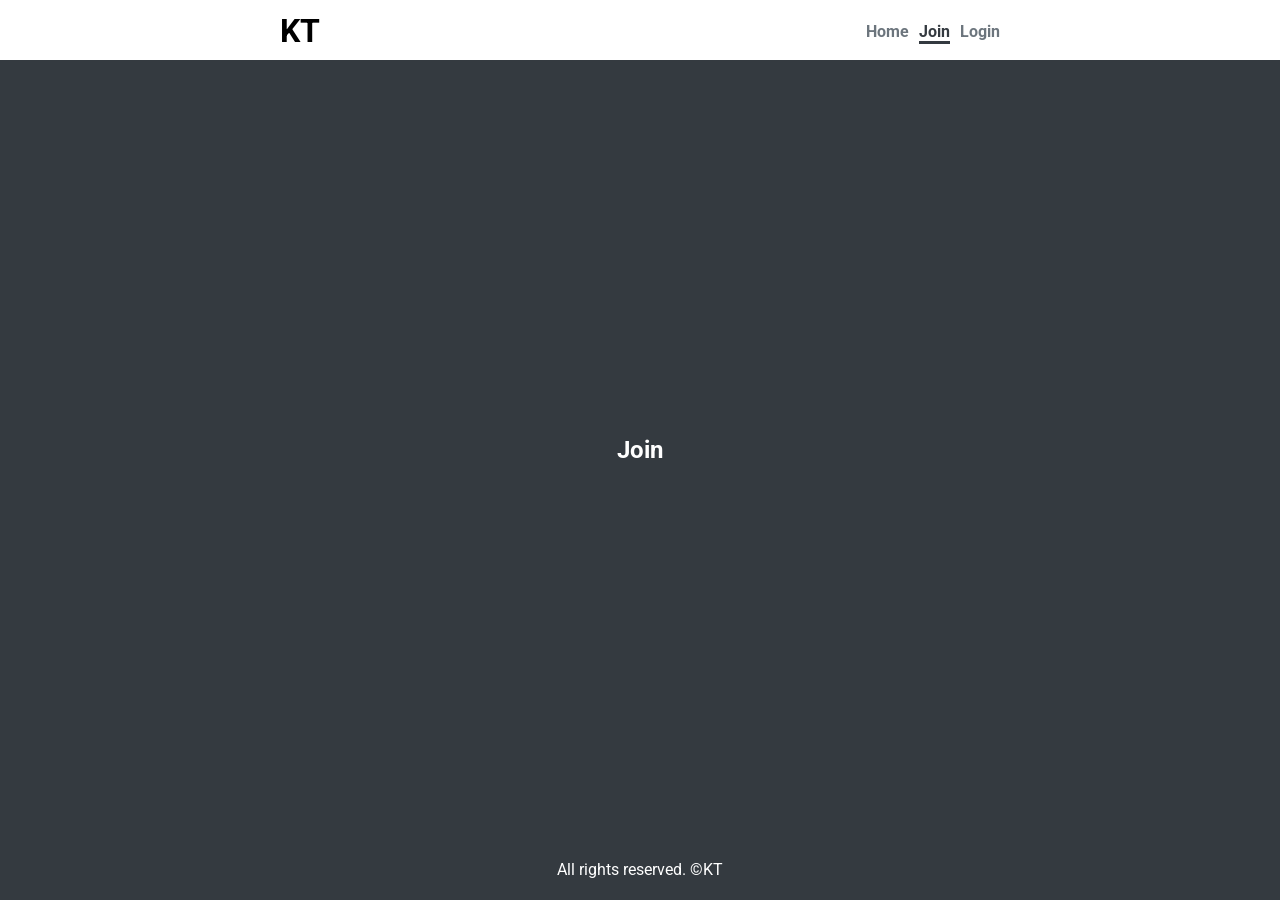
==== kt/web_programming/code/web/join.html @ c7207fb5 "web+ctl" ====
<!DOCTYPE html>
<html lang="en">
  <head>
    <meta charset="UTF-8" />
    <meta name="viewport" content="width=device-width, initial-scale=1.0" />
    <title>Join</title>
    <link rel="icon" href="https://www.kt.com/favicon.ico" />
    <link rel="stylesheet" href="css/main.css" />
    <!-- web font -->
    <link rel="preconnect" href="https://fonts.googleapis.com" />
    <link rel="preconnect" href="https://fonts.gstatic.com" crossorigin />
    <link
      href="https://fonts.googleapis.com/css2?family=Roboto:ital,wght@0,100;0,300;0,400;0,500;0,700;0,900;1,100;1,300;1,400;1,500;1,700;1,900&display=swap"
      rel="stylesheet"
    />
  </head>
  <body>
    <header>
      <nav>
        <label><b>KT</b></label>
        <!-- ul>(li>a)*3 -->
        <ul>
          <li><a href="index.html">Home</a></li>
          <li><a href="join.html" class="active">Join</a></li>
          <li><a href="login.html">Login</a></li>
        </ul>
      </nav>
    </header>
    <main class="contents">
      <section class="wrap">
        <h1>Join</h1>
      </section>
    </main>
    <footer>
      <p>All rights reserved. ©KT</p>
    </footer>
  </body>
</html>
---- kt/web_programming/code/web/css/main.css ----
html,
body {
  margin: 0;
  height: 100%;
  background-color: #343a40;
  color: white;
  font-family: "Roboto";
}

header {
  height: 60px;
  background-color: white;
  color: black;
}
header > nav {
  max-width: 720px;
  padding: 12px 20px;
  margin: 0 auto;
}

header > nav > label {
  font-size: 32px;
  margin-top: 10px;
}

header > nav > ul {
  float: right;
  margin-top: 10px;
}

header > nav > ul > li {
  float: left;
  list-style: none;
  margin-left: 10px;
}

header > nav > ul > li > a {
  color: #6c757d;
  text-decoration: none;
  font-weight: bold;
}

header > nav > ul > li > a.active {
  color: #343a40;
  border-bottom: 3px solid #343a40;
}

footer {
  max-width: 720px;
  margin: 0 auto;
  height: 20px;
  padding: 20px;
  text-align: center;
}

footer > p {
  margin: 0;
}

main {
  height: calc(100% - 120px);
  padding: 0 20px;
  max-width: 720px;
  margin: 0 auto;
  text-align: center;
  display: table;
}

main > section {
  display: table-cell;
  vertical-align: middle;
}

main > section > button {
  padding: 16px 20px;
  background-color: white;
  border: none;
  border-radius: 5px;
  font-size: 16px;
  font-weight: bold;
  cursor: pointer;
}

main > section > button:hover {
  background-color: #f33;
  color: white;
}
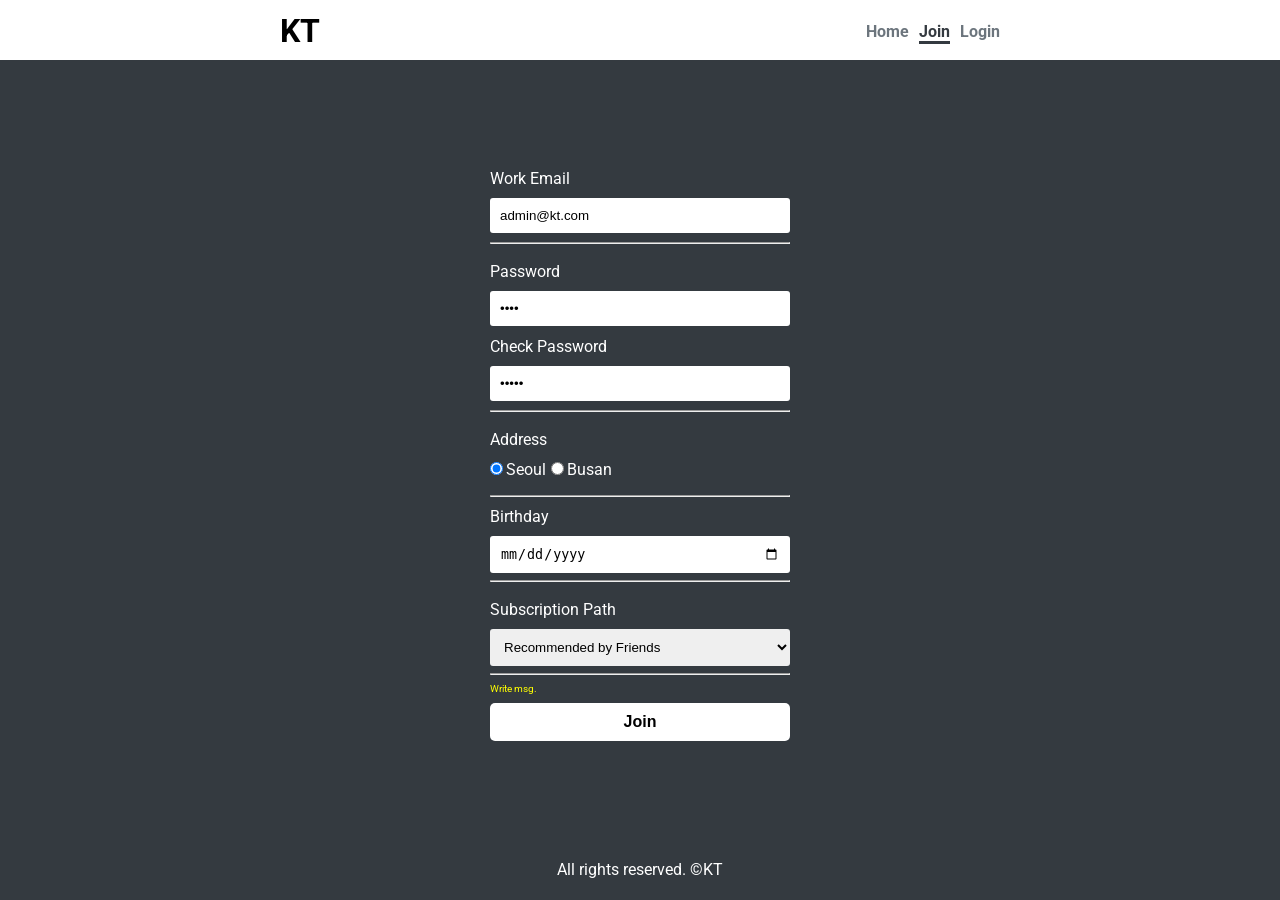
==== commit 12e46d99: "webprogramming_review2" ====
--- a/kt/web_programming/code/web/join.html
+++ b/kt/web_programming/code/web/join.html
@@ -6,6 +6,7 @@
     <title>Join</title>
     <link rel="icon" href="https://www.kt.com/favicon.ico" />
     <link rel="stylesheet" href="css/main.css" />
+    <link rel="stylesheet" href="css/join.css" />
     <!-- web font -->
     <link rel="preconnect" href="https://fonts.googleapis.com" />
     <link rel="preconnect" href="https://fonts.gstatic.com" crossorigin />
@@ -28,7 +29,43 @@
     </header>
     <main class="contents">
       <section class="wrap">
-        <h1>Join</h1>
+        <div class="join-wrap">
+          <div class="attr-wrap">
+            <label>Work Email</label><br />
+            <input id="email" type="email" placeholder="input email address." value="admin@kt.com"/>
+          </div>
+          <hr />
+          <div class="attr-wrap">
+            <label>Password</label><br />
+            <input id="pw" type="password" placeholder="input password." value="1234"/>
+          </div>
+          <div class="attr-wrap">
+            <label>Check Password</label><br />
+            <input id="ckpw" type="password" placeholder="input password." value="12345"/>
+          </div>
+          <hr />
+          <div class="attr-wrap">
+            <label>Address</label><br>
+            <div class="input-addr">
+              <label><input type="radio" name="addr" checked>Seoul</label>
+              <label><input type="radio" name="addr">Busan</label>
+            </div>
+          </div><hr class="m-0">
+          <div class="attr-wrap">
+            <label>Birthday</label><br>
+            <input type="date" id="birth" value="'2000-03-23">
+          </div><hr>
+          <div class="attr-wrap">
+            <label>Subscription Path</label><br>
+            <select name="" id="subscription">
+              <option value="opt0">Not Selected</option>
+              <option value="opt1" selected>Recommended by Friends</option>
+              <option value="opt2">Advertisement</option>
+            </select>
+          </div><hr>
+          <small class="msg">Write msg.</small>
+        </div>
+        <button id="join-btn" type="button">Join</button>
       </section>
     </main>
     <footer>
--- a/kt/web_programming/code/web/css/join.css
+++ b/kt/web_programming/code/web/css/join.css
@@ -0,0 +1,50 @@
+.join-wrap {
+    width: 300px;
+}
+
+#email, #pw, #ckpw, #birth, #subscription {
+    border: none;
+    border-radius: 3px;
+    padding: 10px;
+    margin-top: 10px;
+    width: calc(100% - 20px); /* !important; */
+}
+
+#subscription {
+    width: 100% !important;
+}
+
+.attr-wrap {
+    height: 75px;
+}
+
+.join-wrap>.attr-wrap>label {
+    float: left;
+    margin-top: 10px;
+}
+
+.m-0 {
+    margin: 0;
+}
+.input-addr {
+    margin: 10px 0px 0px -5px;
+}
+.input-addr > label {
+    float: left;
+    margin-top: 10px;
+}
+
+.msg {
+    /* display: none; */
+    float: left; 
+/* float: left하면 height가 없어진다 */
+    height: 0px;
+    font-size: 10px;
+    color: yellow;
+}
+
+#join-btn {
+    margin-top: 20px;
+    width: 100%;
+    padding: 10px;
+}
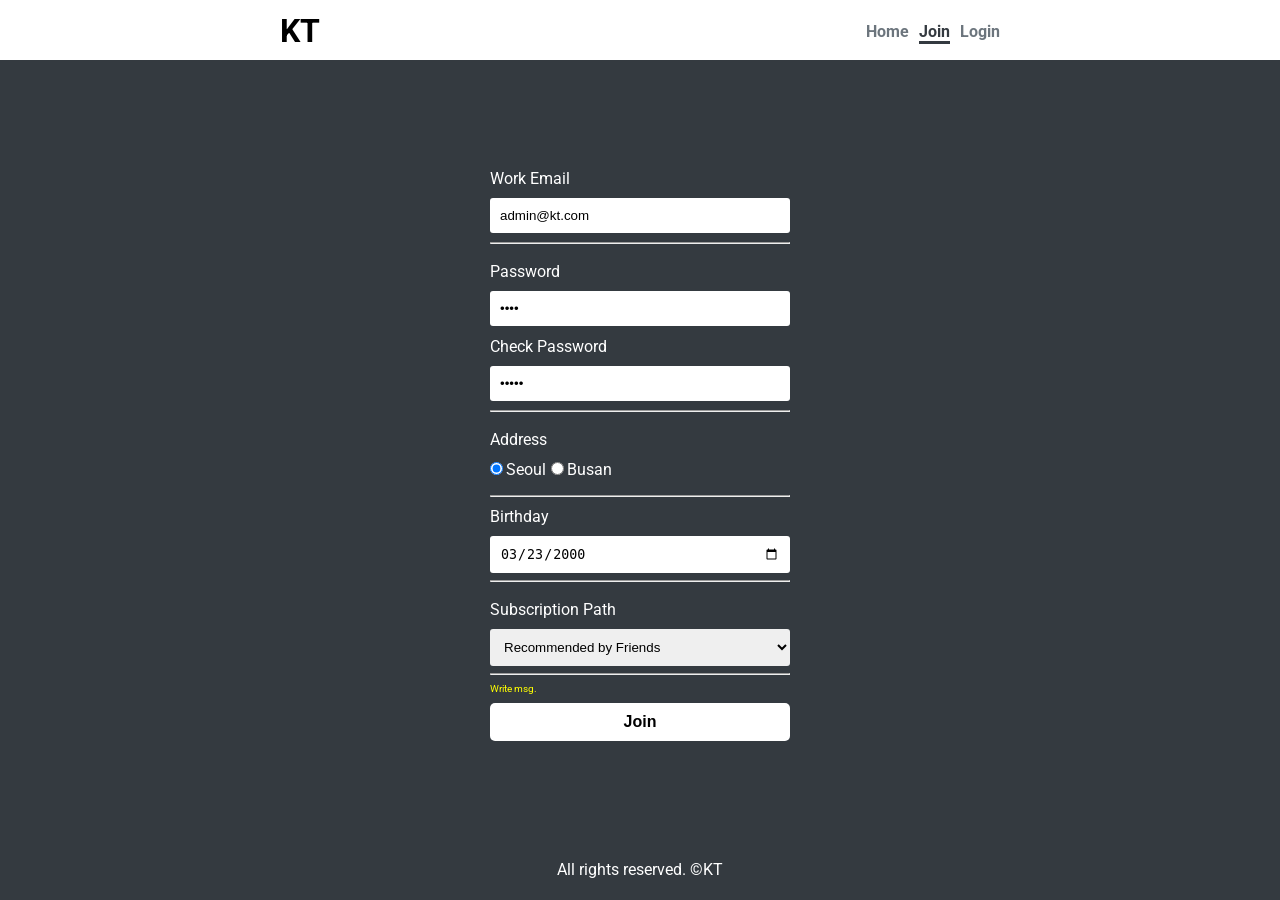
==== commit 72ff1119: "web_programming review3" ====
--- a/kt/web_programming/code/web/join.html
+++ b/kt/web_programming/code/web/join.html
@@ -32,37 +32,64 @@
         <div class="join-wrap">
           <div class="attr-wrap">
             <label>Work Email</label><br />
-            <input id="email" type="email" placeholder="input email address." value="admin@kt.com"/>
+            <input
+              id="email"
+              type="email"
+              placeholder="input email address."
+              value="admin@kt.com"
+            />
           </div>
           <hr />
           <div class="attr-wrap">
             <label>Password</label><br />
-            <input id="pw" type="password" placeholder="input password." value="1234"/>
+            <input
+              id="pw"
+              type="password"
+              placeholder="input password."
+              value="1234"
+            />
           </div>
           <div class="attr-wrap">
             <label>Check Password</label><br />
-            <input id="ckpw" type="password" placeholder="input password." value="12345"/>
+            <input
+              id="ckpw"
+              type="password"
+              placeholder="input password."
+              value="12345"
+            />
           </div>
           <hr />
           <div class="attr-wrap">
-            <label>Address</label><br>
+            <label>Address</label><br />
             <div class="input-addr">
-              <label><input type="radio" name="addr" checked>Seoul</label>
-              <label><input type="radio" name="addr">Busan</label>
+              <label
+                ><input
+                  type="radio"
+                  name="addr"
+                  value="seoul"
+                  checked
+                />Seoul</label
+              >
+              <label
+                ><input type="radio" name="addr" value="busan" />Busan</label
+              >
             </div>
-          </div><hr class="m-0">
+          </div>
+          <hr class="m-0" />
           <div class="attr-wrap">
-            <label>Birthday</label><br>
-            <input type="date" id="birth" value="'2000-03-23">
-          </div><hr>
+            <label>Birthday</label><br />
+            <input type="date" id="birth" value="2000-03-23" />
+          </div>
+          <hr />
           <div class="attr-wrap">
-            <label>Subscription Path</label><br>
+            <label>Subscription Path</label><br />
             <select name="" id="subscription">
               <option value="opt0">Not Selected</option>
               <option value="opt1" selected>Recommended by Friends</option>
               <option value="opt2">Advertisement</option>
             </select>
-          </div><hr>
+          </div>
+          <hr />
           <small class="msg">Write msg.</small>
         </div>
         <button id="join-btn" type="button">Join</button>
@@ -71,5 +98,7 @@
     <footer>
       <p>All rights reserved. ©KT</p>
     </footer>
+    <script src="https://cdnjs.cloudflare.com/ajax/libs/jquery/3.7.1/jquery.min.js"></script>
+    <script src="js/join.js"></script>
   </body>
 </html>
--- a/kt/web_programming/code/web/css/main.css
+++ b/kt/web_programming/code/web/css/main.css
@@ -66,7 +66,7 @@
   display: table;
 }
 
-main > section {
+main.contents>section {
   display: table-cell;
   vertical-align: middle;
 }
